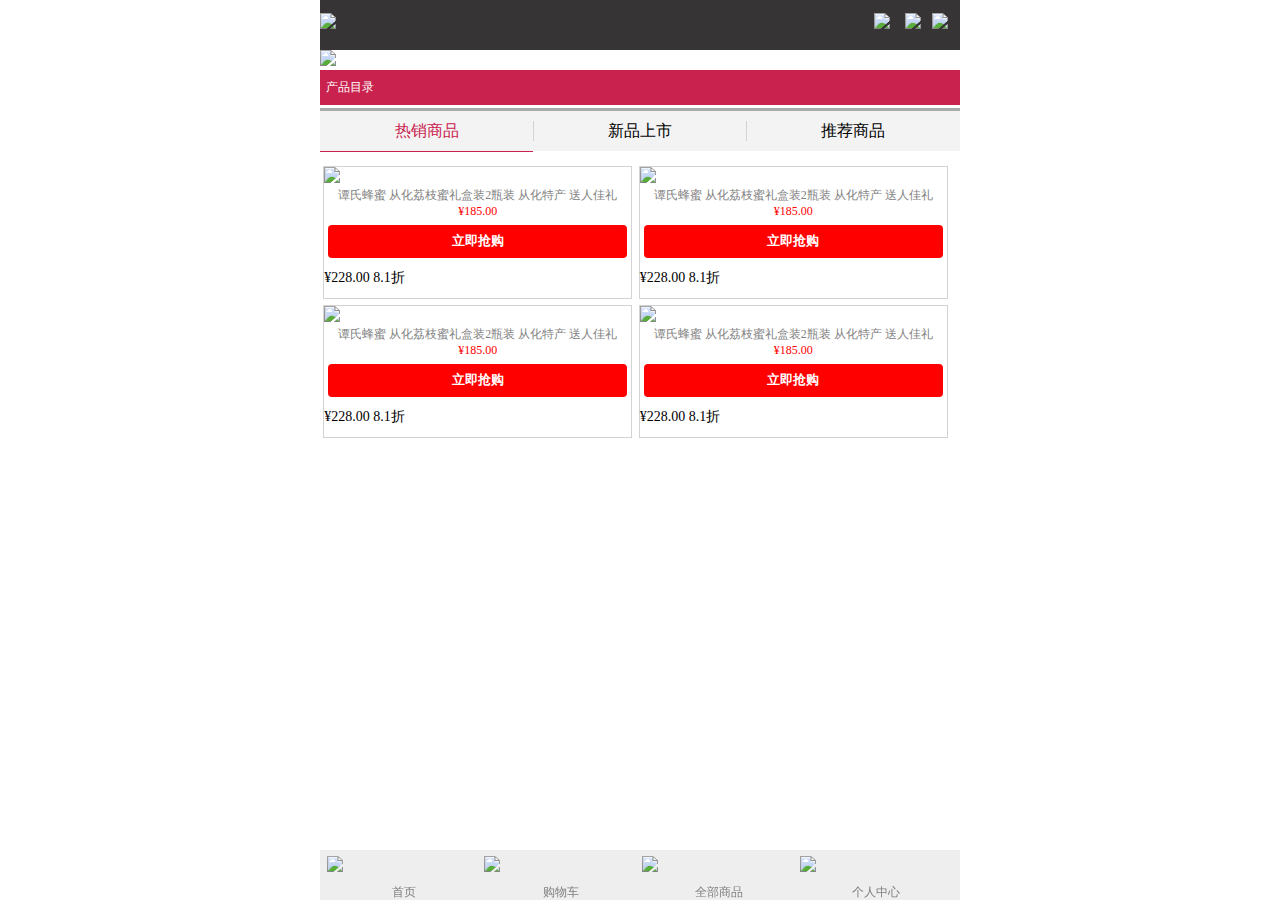
==== TSBee/html/mobileIndex.html @ 5a83c604 "myText" ====
<!DOCTYPE html>
<html>
	<head>
		<meta charset="UTF-8">
		<meta name="viewport" content="width=device-width,initial-scale=1"/>
		<title>谭氏蜂蜜官方商城--品牌蜂蜜_正宗蜂产品批发网</title>
		<link rel="stylesheet" href="css/mobileIndex.css"/>
	</head>
	<body>
		<header>
			<a href="#">
				<img src="./img/icon/newsicod.png"/>
			</a>
			<a href="#">
				<img src="./img/icon/newsicoa.png"/>
			</a>
			<a href="#">
				<img src="./img/icon/newsicob.png"/>
			</a>
			<a href="#">
				<img src="./img/icon/newsicoc.png"/>
			</a>
		</header>
		<img id="Tanshi" src="./img/images/microstore_logo201401071003121206.jpg"/>
		<div class="menu">
			<p class="title close">产品目录</p>
			<ul hidden>
				<li>
					<a href="#">优惠套餐</a>
				</li>
				<li>
					<a href="#">新品专区</a>
				</li>
				<li>
					<a href="#">原生态蜂蜜系列</a>
				</li>
				<li>
					<a href="#">礼品盒系列</a>
				</li>
				<li>
					<a href="#">蜂蜜酒系列</a>
				</li>
				<li>
					<a href="#">蜂蜜醋系列</a>
				</li>
			</ul>
		</div>
		<div id="goodsPart">
			<div id="goodsMenu">
				<div class="on">
					<p>热销商品</p>
				</div>
				<div>
					<p>新品上市</p>
				</div>
				<div>
					<p>推荐商品</p>
				</div>
			</div>
			<div id="goodsList">
				<ul>
					<li>
						<div class="goods">
							<a href="#">
								<img src="./img/images/201301261639536569.jpg@238w_238h_4e.jpg"/>
								<p class="goodsTile">谭氏蜂蜜 从化荔枝蜜礼盒装2瓶装 从化特产 送人佳礼</p>
								<p class="price">¥185.00</p>
								<p class="buy">立即抢购</p>
							</a>
							<p>¥228.00 8.1折</p>
						</div>
						<div class="goods">
							<a href="#">
								<img src="./img/images/201301261639536569.jpg@238w_238h_4e.jpg"/>
								<p class="goodsTile">谭氏蜂蜜 从化荔枝蜜礼盒装2瓶装 从化特产 送人佳礼</p>
								<p class="price">¥185.00</p>
								<p class="buy">立即抢购</p>
							</a>
							<p>¥228.00 8.1折</p>
						</div>
						<div class="goods">
							<a href="#">
								<img src="./img/images/201301261639536569.jpg@238w_238h_4e.jpg"/>
								<p class="goodsTile">谭氏蜂蜜 从化荔枝蜜礼盒装2瓶装 从化特产 送人佳礼</p>
								<p class="price">¥185.00</p>
								<p class="buy">立即抢购</p>
							</a>
							<p>¥228.00 8.1折</p>
						</div>
						<div class="goods">
							<a href="#">
								<img src="./img/images/201301261639536569.jpg@238w_238h_4e.jpg"/>
								<p class="goodsTile">谭氏蜂蜜 从化荔枝蜜礼盒装2瓶装 从化特产 送人佳礼</p>
								<p class="price">¥185.00</p>
								<p class="buy">立即抢购</p>
							</a>
							<p>¥228.00 8.1折</p>
						</div>
					</li>
					<li>
						<div class="goods">
							<a href="#">
								<img src="./img/images/201301261639536569.jpg@238w_238h_4e.jpg"/>
								<p class="goodsTile">谭氏蜂蜜 从化荔枝蜜礼盒装2瓶装 从化特产 送人佳礼</p>
								<p class="price">¥185.00</p>
								<p class="buy">立即抢购</p>
							</a>
							<p>¥228.00 8.1折</p>
						</div>
						<div class="goods">
							<a href="#">
								<img src="./img/images/201301261639536569.jpg@238w_238h_4e.jpg"/>
								<p class="goodsTile">谭氏蜂蜜 从化荔枝蜜礼盒装2瓶装 从化特产 送人佳礼</p>
								<p class="price">¥185.00</p>
								<p class="buy">立即抢购</p>
							</a>
							<p>¥228.00 8.1折</p>
						</div>
						<div class="goods">
							<a href="#">
								<img src="./img/images/201301261639536569.jpg@238w_238h_4e.jpg"/>
								<p class="goodsTile">谭氏蜂蜜 从化荔枝蜜礼盒装2瓶装 从化特产 送人佳礼</p>
								<p class="price">¥185.00</p>
								<p class="buy">立即抢购</p>
							</a>
							<p>¥228.00 8.1折</p>
						</div>
						<div class="goods">
							<a href="#">
								<img src="./img/images/201301261639536569.jpg@238w_238h_4e.jpg"/>
								<p class="goodsTile">谭氏蜂蜜 从化荔枝蜜礼盒装2瓶装 从化特产 送人佳礼</p>
								<p class="price">¥185.00</p>
								<p class="buy">立即抢购</p>
							</a>
							<p>¥228.00 8.1折</p>
						</div>
					</li>
					<li>
						<div class="goods">
							<a href="#">
								<img src="./img/images/201301261639536569.jpg@238w_238h_4e.jpg"/>
								<p class="goodsTile">谭氏蜂蜜 从化荔枝蜜礼盒装2瓶装 从化特产 送人佳礼</p>
								<p class="price">¥185.00</p>
								<p class="buy">立即抢购</p>
							</a>
							<p>¥228.00 8.1折</p>
						</div>
						<div class="goods">
							<a href="#">
								<img src="./img/images/201301261639536569.jpg@238w_238h_4e.jpg"/>
								<p class="goodsTile">谭氏蜂蜜 从化荔枝蜜礼盒装2瓶装 从化特产 送人佳礼</p>
								<p class="price">¥185.00</p>
								<p class="buy">立即抢购</p>
							</a>
							<p>¥228.00 8.1折</p>
						</div>
						<div class="goods">
							<a href="#">
								<img src="./img/images/201301261639536569.jpg@238w_238h_4e.jpg"/>
								<p class="goodsTile">谭氏蜂蜜 从化荔枝蜜礼盒装2瓶装 从化特产 送人佳礼</p>
								<p class="price">¥185.00</p>
								<p class="buy">立即抢购</p>
							</a>
							<p>¥228.00 8.1折</p>
						</div>
						<div class="goods">
							<a href="#">
								<img src="./img/images/201301261639536569.jpg@238w_238h_4e.jpg"/>
								<p class="goodsTile">谭氏蜂蜜 从化荔枝蜜礼盒装2瓶装 从化特产 送人佳礼</p>
								<p class="price">¥185.00</p>
								<p class="buy">立即抢购</p>
							</a>
							<p>¥228.00 8.1折</p>
						</div>
					</li>
				</ul>
			</div>
		</div>
		<footer>
			<a href="#">
				<img src="./img/icon/wap8.jpg"/>
				首页
			</a>
			<a href="#">
				<img src="./img/icon/wap7.jpg"/>
				购物车
			</a>
			<a href="#">
				<img src="./img/icon/wap9.jpg"/>
				全部商品
			</a>
			<a href="#">
				<img src="./img/icon/wap6.jpg"/>
				个人中心
			</a>
		</footer>
	</body>
	<script src="./js/mobileIndex.js"></script>
</html>
---- TSBee/html/css/mobileIndex.css ----
*{
	margin: 0;
	padding: 0;
}
body{
	margin-bottom: 60px;
	width: 100%;
}
:link,:visited{
	text-decoration: none;
}
p{
	-webkit-margin-before: 0px;
	-webkit-margin-after: 0px;
	-webkit-margin-start: 0px;
	-webkit-margin-end: 0px;
}
ul{
	list-style: none;
	-webkit-margin-before: 0;
	-webkit-margin-after: 0;
	-webkit-margin-start: 0px;
	-webkit-margin-end: 0px;
	-webkit-padding-start: 0;
}
header{
	height: 50px;
	background-color: rgb(54,52,53);
	position: relative;
}
header a{
	position: absolute;
	top: 25%;
}
header a:nth-child(2){
	right: 70px;
}
header a:nth-child(3){
	right: 39px;
}
header a:nth-child(4){
	right: 12px;
}
#Tanshi{
	width: 100%;
}
.close{
	background-image: url(../img/icon/open.png);
	background-repeat: no-repeat;
	background-position: right;
	background-origin: content-box;
}
.open{
	background-image: url(../img/icon/close.png);
	background-repeat: no-repeat;
	background-position: right;
	background-origin: content-box;
}
.title{
	background-color: rgb(202,34,78);
	padding: 0 6px;
	margin-bottom: 2px;
	font-size: 12px;
	line-height: 35px;
	color: white;
}
.menu ul{
	font-size: 12px;
	background-color: rgb(76,76,76);
}
.menu li{
	padding: 0 6px;
	line-height: 35px;
	border-bottom: solid thin black;
}
.menu a{
	display: block;
	color: white;
}
#goodsMenu{
	margin-top: 3px;
	margin-bottom: 12px;
	border-top: solid medium darkgray;
	background-color: rgb(243,243,243);
	height: 40px;
}
#goodsMenu div{
	float: left;
	width: 33.33%;
	text-align: center;
	font-size: 16px;
}
#goodsMenu p{
	height: 20px;
	margin: 10px 0;
}
#goodsMenu div:nth-child(2) p{
	border-left: thin solid lightgray;
	border-right: thin solid lightgray;
}
.on{
	color: rgb(202,34,78);
	border-bottom: solid thin rgb(202,34,78);
}
#goodsList{
	width: 100%;
	overflow: hidden;
}
#goodsList ul{
	width: 999999px;
	position: relative;
	transition: right 500ms linear 0ms;
	right: 0vw;
}
#goodsList li{
	float: left;
	width: 100vw;
}
.goods{
	float: left;
	width: 48%;
	margin: 0.5%;
	border: thin solid lightgray;
}
.goods a{
	color: #828282;
	font-size: 12px;
	text-align: center;
}
.goods img{
	width: 100%;
}
.price{
	color: red;
	margin-bottom: 0.5em;
}
.buy{
	background-color: red;
	color: white;
	font-weight: bold;
	font-size: 13px;
	line-height: 2.5em;
	margin: 0 4px;
	border-radius: 4px;
}
.goods>p{
	font-size: 14px;
	margin: 0.8em 0;
}
footer{
	height: 50px;
	width: 100vw;
	position: fixed;
	bottom: 0;
	text-align: center;
	background-color: rgb(238,238,238);
}
footer a{
	margin: 6px 0;
	display: inline-block;
	width: 24%;
	font-size: 12px;
	color: gray;
}
footer img{
	height: 20px;
	display: block;
	margin: 0 auto;
	margin-bottom: 8px;
}

@media only screen and (min-width: 640px){
	body{
		width: 640px;
		margin: 0 auto;
	}
	#goodsList li{
		width: 640px;
	}
	footer{
		width: 640px;
	}
}
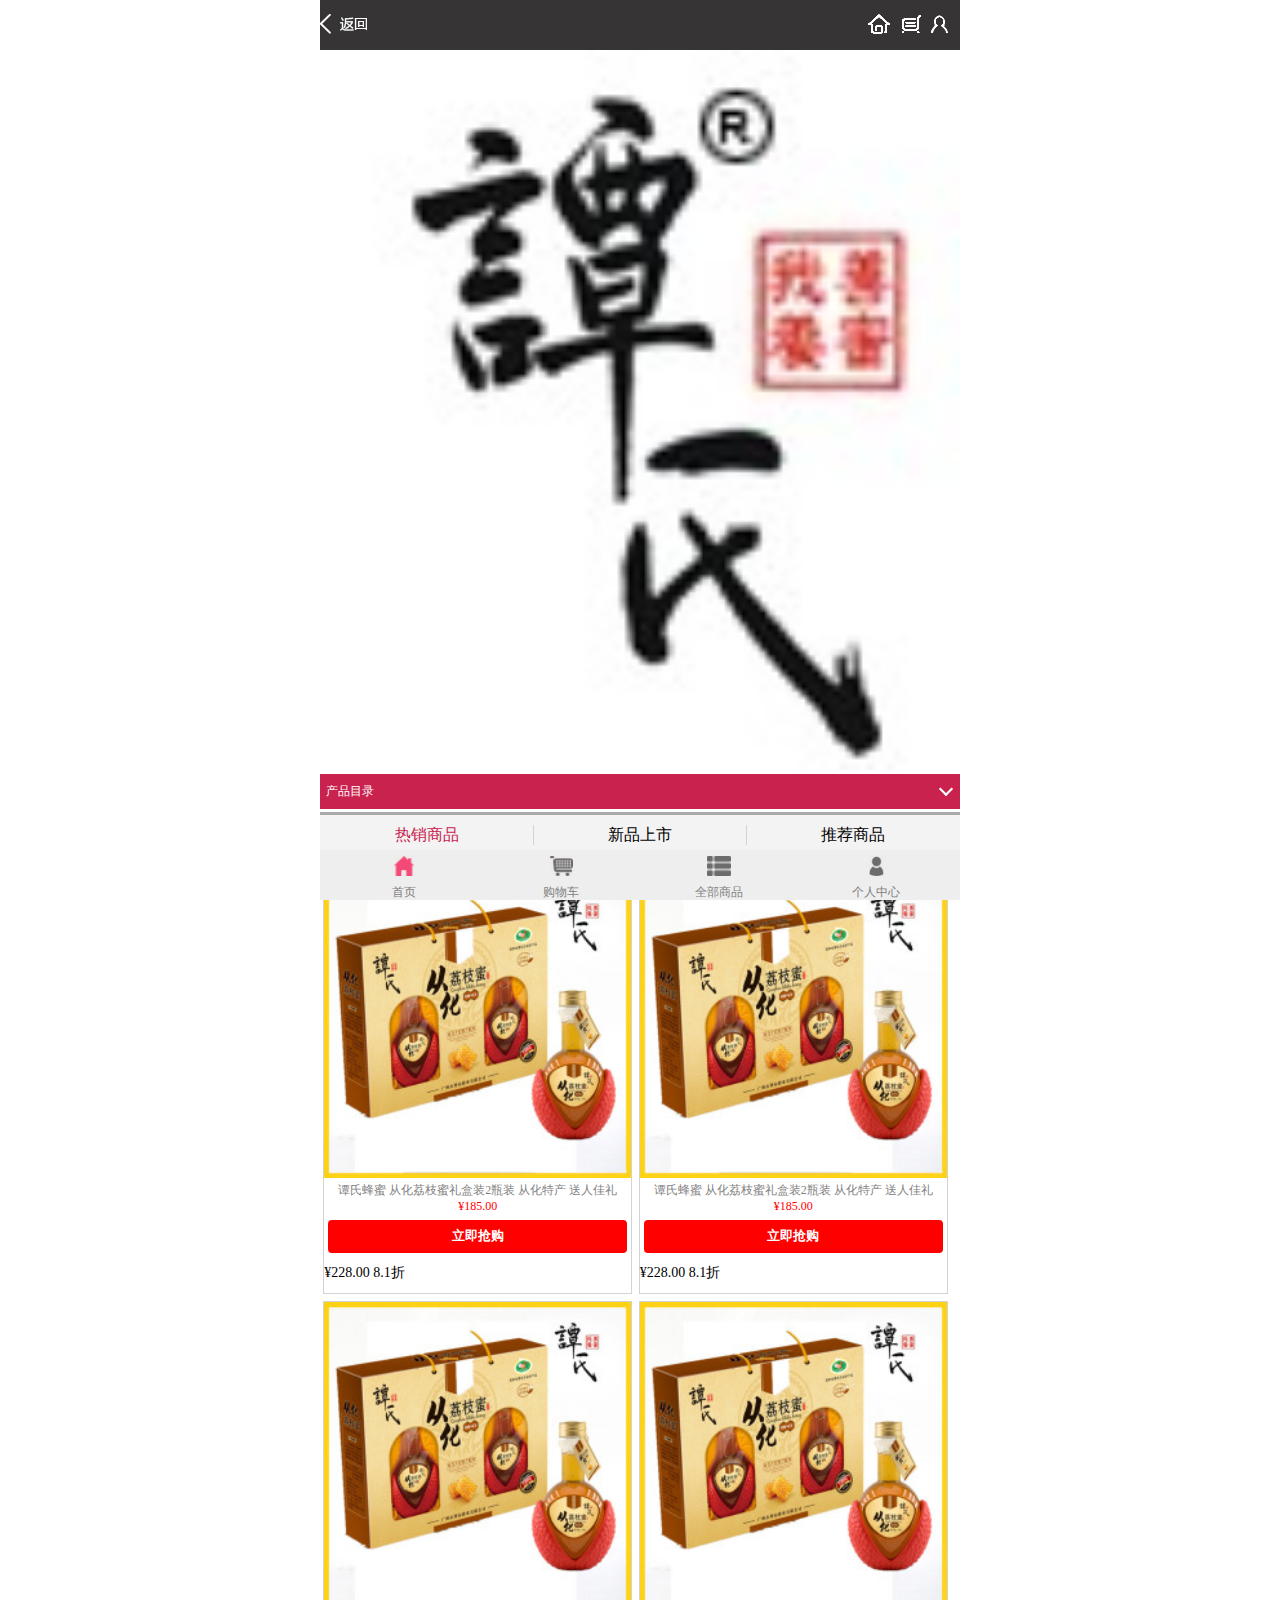
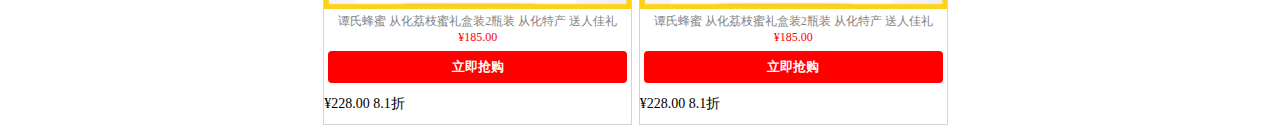
==== commit dd4e2d84: "add pic" ====
--- a/TSBee/html/mobileIndex.html
+++ b/TSBee/html/mobileIndex.html
@@ -3,12 +3,13 @@
 	<head>
 		<meta charset="UTF-8">
 		<meta name="viewport" content="width=device-width,initial-scale=1"/>
-		<title>谭氏蜂蜜官方商城--品牌蜂蜜_正宗蜂产品批发网</title>
+		<title>谭氏蜂蜜官方商城--品牌蜂蜜_正宗蜂产品批发网--</title>
 		<link rel="stylesheet" href="css/mobileIndex.css"/>
 	</head>
 	<body>
 		<header>
 			<a href="#">
+				
 				<img src="./img/icon/newsicod.png"/>
 			</a>
 			<a href="#">
